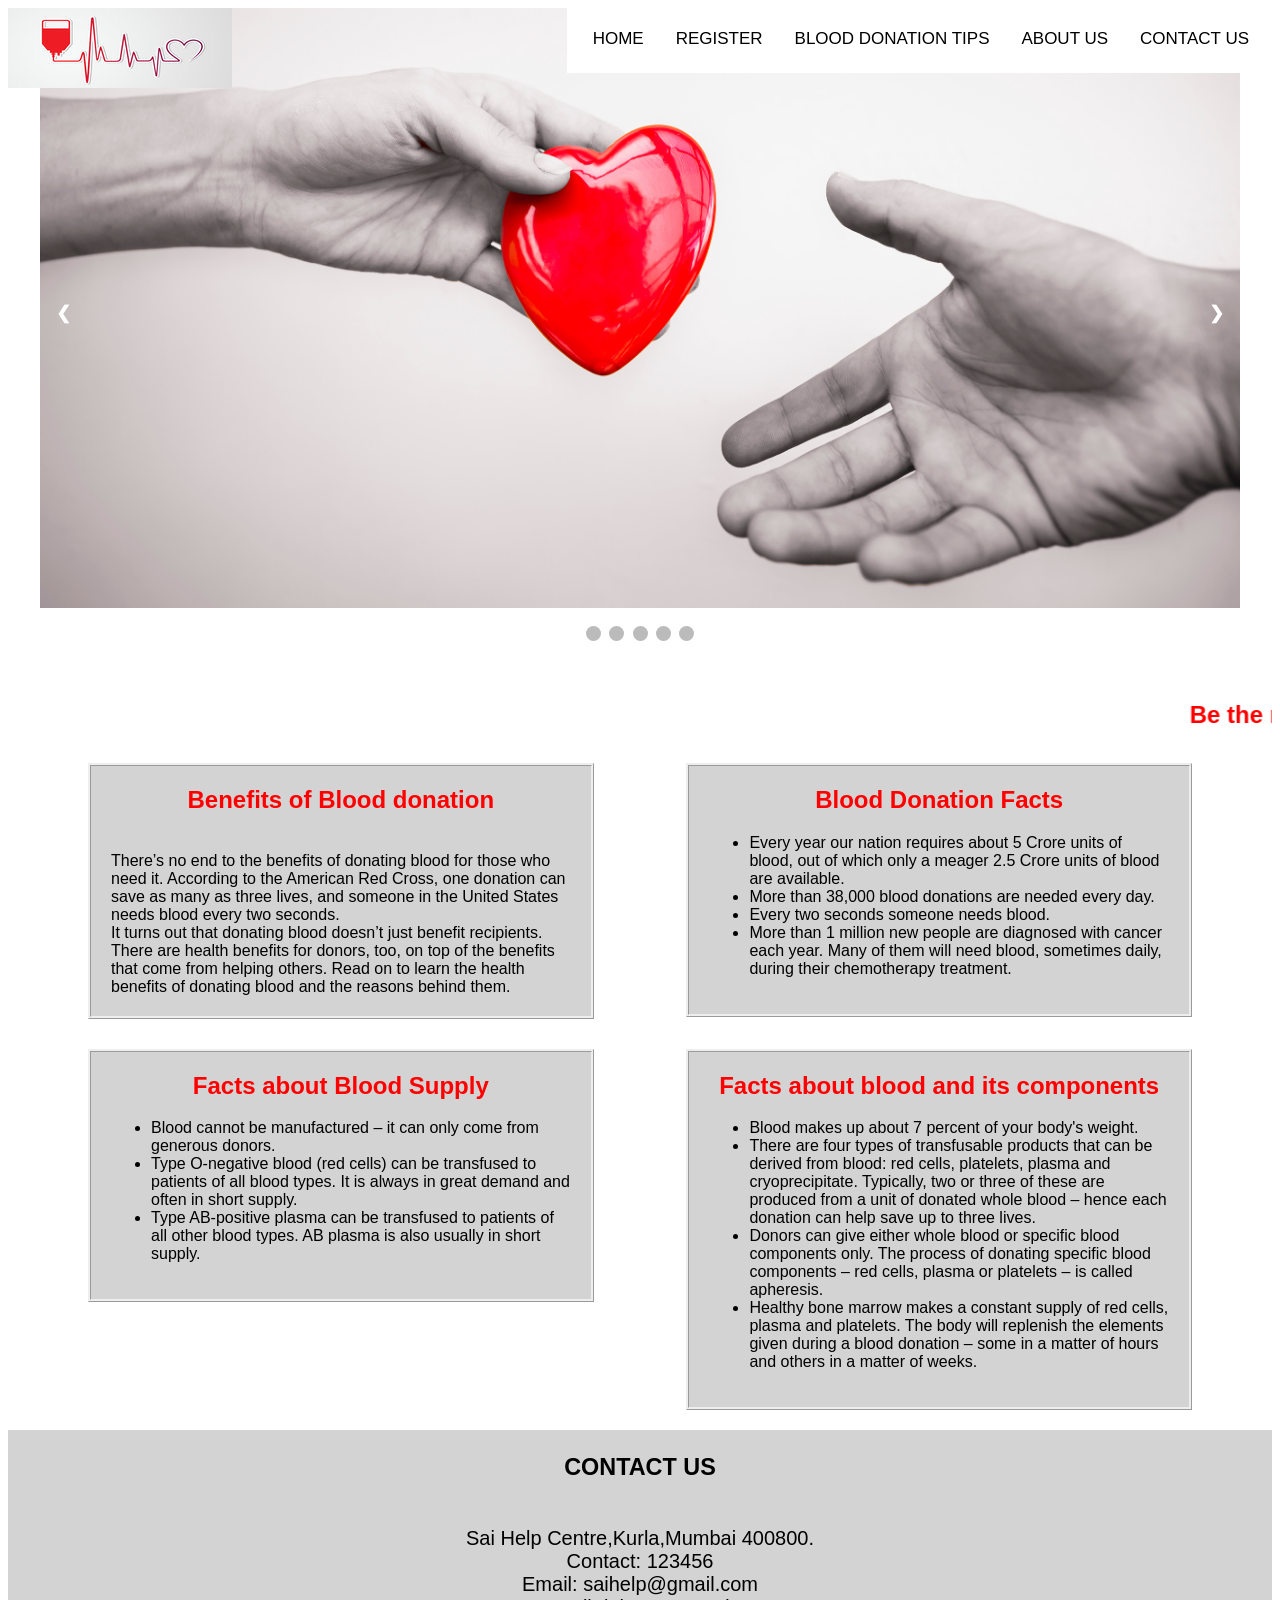
==== index.html @ 66695913 "Blood Donation Website" ====
<!DOCTYPE html>
<html>
<head>
	<meta charset="utf-8" name="viewport" content="width=device-width, initial-scale=1">
	<title> Online Blood Donation</title>
	<link rel="stylesheet" type="text/css" href="blood.css">
	<script type="text/javascript">
	var slideIndex = 1;
		showSlides(slideIndex);

		// Next/previous controls
		function plusSlides(n) {
  		showSlides(slideIndex += n);
  		}

		// Thumbnail image controls
		function currentSlide(n) {
 		showSlides(slideIndex = n);
		}

		function showSlides(n) {
 		 var i;
  		var slides = document.getElementsByClassName("mySlides");
  		var dots = document.getElementsByClassName("dot");
  		if (n > slides.length) {slideIndex = 1} 
  		if (n < 1) {slideIndex = slides.length}
  		for (i = 0; i < slides.length; i++) {
     		 slides[i].style.display = "none"; 
  		}
  		for (i = 0; i < dots.length; i++) {
      		dots[i].className = dots[i].className.replace(" active", "");
  		}
  		slides[slideIndex-1].style.display = "block"; 
  		dots[slideIndex-1].className += "active";
}
	</script>
</head>
<body>
<div class="head" id="home"> 
 	<img src="rsz_201705-veradas.jpg" class="head_img">
 	<nav>
 	<div class="navid" >
 	<a href=#home>HOME</a> 
 	<a href=donor.html>REGISTER</a>
 	<a href=tips.html>BLOOD DONATION TIPS</a>
 	<a href=aboutus.html>ABOUT US</a>
 	<a href=#contact>CONTACT US</a>
 	
 	</div>
 	</nav>
 </div>

<!-- Slideshow container -->
<div class="slideshow-container">

  <!-- Full-width images with number and caption text -->
  <div class="mySlides" >
    <img src="sbcltr-blood-donation.jpg" style="height: 600px;width: 1200px">
  </div>

  <div class="mySlides" id="hidden_slide">
    <img src="img1.jpg" style="height: 600px;width: 1200px">
  </div>

  <div class="mySlides" id="hidden_slide">
    <img src="img2.jpg" style="height: 600px;width: 1200px">
  </div>

  <div class="mySlides" id="hidden_slide">
    <img src="img6.jpg" style="height: 600px;width: 1200px">
  </div>

  <div class="mySlides" id="hidden_slide">
    <img src="img4.jpg" style="height: 600px;width: 1200px">
  </div>

  <!-- Next and previous buttons -->
  <a class="prev" onclick="plusSlides(-1)">&#10094;</a>
  <a class="next" onclick="plusSlides(1)">&#10095;</a>
</div>
<br>

<!-- The dots/circles -->
<div style="text-align:center">
  <span class="dot" onclick="currentSlide(1)"></span> 
  <span class="dot" onclick="currentSlide(2)"></span> 
  <span class="dot" onclick="currentSlide(3)"></span> 
  <span class="dot" onclick="currentSlide(4)"></span> 
  <span class="dot" onclick="currentSlide(5)"></span> 
</div>
<!--End of Slideshow-->

<br><br>
<marquee><h2><span style="color:red">Be the reason for someones' smile :)</span></h2></marquee>

<div class="row">
<div class="alignleft">
	<center><h2><span style="color:red">Benefits of Blood donation</span></h2><br></center>
		There’s no end to the benefits of donating blood for those who need it. According to the American Red Cross, one donation can save as many as three lives, and someone in the United States needs blood every two seconds.
		<br>
		It turns out that donating blood doesn’t just benefit recipients. There are health benefits for donors, too, on top of the benefits that come from helping others. Read on to learn the health benefits of donating blood and the reasons behind them.
</div>

<div class="alignright">
	<center><h2><span style="color:red">Blood Donation Facts</span></h2></center>
	<ul>
		<li>Every year our nation requires about 5 Crore units of blood, out of which only a meager 2.5 Crore units of blood are available.</li>
		<li>More than 38,000 blood donations are needed every day.</li>
		<li>Every two seconds someone needs blood.</li>
		<li>More than 1 million new people are diagnosed with cancer each year. Many of them will need blood, sometimes daily, during their chemotherapy treatment.</li>

	</ul>
</div>
</div>

<div class="row">
<div class="alignleft">
	<center><h2><span style="color:red">Facts about Blood Supply</span></h2></center>
	<ul>
		<li>Blood cannot be manufactured – it can only come from generous donors.</li>
		<li>Type O-negative blood (red cells) can be transfused to patients of all blood types. It is always in great demand and often in short supply.</li>
		<li>Type AB-positive plasma can be transfused to patients of all other blood types. AB plasma is also usually in short supply.</li>
	</ul>
</div>

<div class="alignright">
	<center><h2><span style="color:red">Facts about blood and its components</span></h2></center>
	<ul>
		<li>Blood makes up about 7 percent of your body's weight.</li>
		<li>There are four types of transfusable products that can be derived from blood: red cells, platelets, plasma and cryoprecipitate. Typically, two or three of these are produced from a unit of donated whole blood – hence each donation can help save up to three lives.</li>
		<li>Donors can give either whole blood or specific blood components only. The process of donating specific blood components – red cells, plasma or platelets – is called apheresis.</li>
		<li>Healthy bone marrow makes a constant supply of red cells, plasma and platelets. The body will replenish the elements given during a blood donation – some in a matter of hours and others in a matter of weeks.</li>
	</ul>
</div>
</div>


<div id="contact">
	<center>
		<h3>CONTACT US</h3><br>
		Sai Help Centre,Kurla,Mumbai 400800.<br>
		Contact: 123456<br>
		Email: saihelp@gmail.com<br>
		&copy; All rights reserved<br>
	</center>
	
</div>
</body>
</html>
---- blood.css ----
body{
    background-repeat: no-repeat;
    background-size: 100%;
    font-family: Georgia, sans-serif;
    font-size: 16px;

}

* {
    box-sizing: border-box;
}

.bgimage{
  background-image:url(heart.jpg);
  width: 100%;
  background-size: 100%;
  background-repeat: no-repeat;
  position: absolute;
  left: 0px;
  bottom: 0px;
  height: 100%;
  overflow: hidden;
  z-index: -1;
  filter: blur(20px);
}

.content{
  z-index: 2;
}


nav{
  float: right;
}

.head_img{
  position: fixed;
  z-index: 2;
}

.navid{
  margin-right: 5px;
  margin-top: 5px;
  padding-top: 10px;
  padding-right: 10px;
  padding-left: 10px;
  padding-bottom: 10px;
  background: white ;
  font-size: 20px;
  display: block;
  overflow: hidden;
  position: fixed;
  right: 0;
  top: 0;
  z-index: 2;
}

.navid a {
  float: left;
  color: black;
  text-align: center;
  padding: 14px 16px;
  text-decoration-color: white;
  font-size: 17px;
}

.navid a:hover {
  color: red;
  
}

.navid a.active {
  background-color: #4CAF50;
  color: white;
}

.left{
  float: left;
  width: 20%;
  margin:auto;
  display: inline-block;
}

.center{
  float: right;
  width: 65%;
  margin: auto;
  display: inline-block;
}

.right{
  float: right;
  width: 20%;
  margin: auto;
  display: inline-block;
}

.row:after {
    content: "";
    display: table;
    clear: both;
}

.alignleft{
  float: left;
  width: 40%;
  margin: block;
  display: inline-block;
  border-style: ridge;
  margin-left: 80px;
  margin-top: 10px;
  margin-right: 10px;
  margin-bottom: 20px;
  padding-left: 20px;
  padding-right: 20px;
  padding-bottom: 20px;
  background-color: lightgrey;
}

.alignright{
 float: right;
  width: 40%;
  margin: auto;
  display: inline-block;
  border-style: ridge;
  margin-left: 10px;
  margin-top: 10px;
  margin-right: 80px;
  margin-bottom: 20px;
  padding-left: 20px;
  padding-right: 20px;
  padding-bottom: 20px;
  background-color: lightgrey;
}

.form_div{
  border-style: ridge;
  margin: auto;
  display: inline-block;
  border-style: ridge;
  margin-left: 10px;
  margin-top: 10px;
  margin-right: 10px;
  margin-bottom: 20px;
  padding-left: 20px;
  padding-right: 20px;
  padding-bottom: 20px;
}

#contact {
   font-size: 20px;
   width: 100%;
   background-color: lightgrey;
   color: black;
   text-align: center;
   display:inline-block;
   margin-top: 5px;
   padding:0px;
   margin:0px;

}


/* Slideshow container */
.slideshow-container {
  height: 600px;
  width: 1200px;
  position: relative;
  margin: auto;
  z-index: 1;
}

/* Hide the images by default */
#hidden_slide {
    display: none;
}

/* Next & previous buttons */
.prev, .next {
  cursor: pointer;
  position: absolute;
  top: 50%;
  width: auto;
  margin-top: -22px;
  padding: 16px;
  color: white;
  font-weight: bold;
  font-size: 18px;
  transition: 0.6s ease;
  border-radius: 0 3px 3px 0;
}

/* Position the "next button" to the right */
.next {
  right: 0;
  border-radius: 3px 0 0 3px;
}

/* On hover, add a black background color with a little bit see-through */
.prev:hover, .next:hover {
  background-color: rgba(0,0,0,0.8);
}

/* The dots/bullets/indicators */
.dot {
  cursor: pointer;
  height: 15px;
  width: 15px;
  margin: 0 2px;
  background-color: #bbb;
  border-radius: 50%;
  display: inline-block;
  transition: background-color 0.6s ease;
}

.active, .dot:hover {
  background-color: #717171;
}

/* Fading animation */
.fade {
  -webkit-animation-name: fade;
  -webkit-animation-duration: 1.5s;
  animation-name: fade;
  animation-duration: 1.5s;
}

@-webkit-keyframes fade {
  from {opacity: .4} 
  to {opacity: 1}
}

@keyframes fade {
  from {opacity: .4} 
  to {opacity: 1}
}
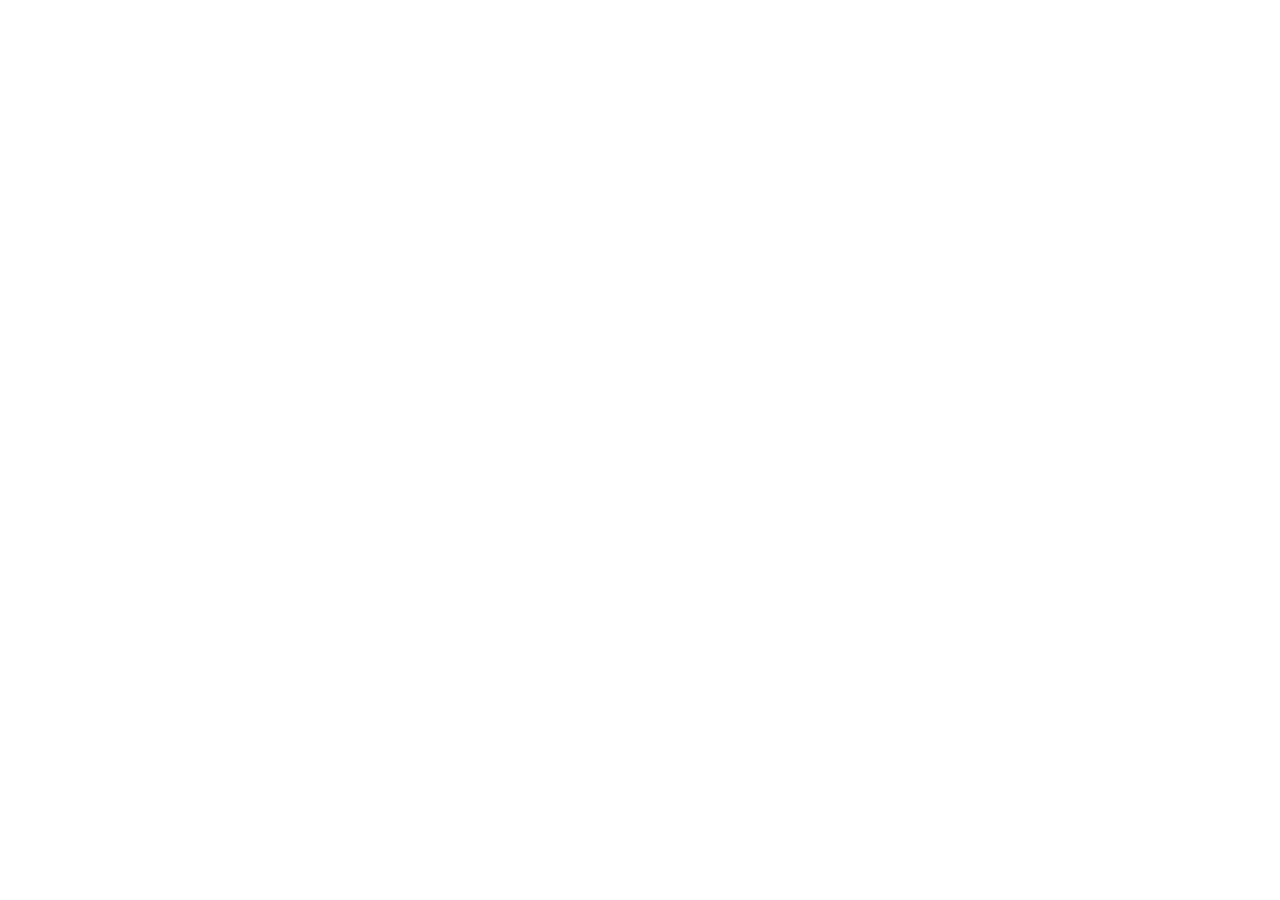
==== commit a356b2b9: "Add files via upload" ====
--- a/index.html
+++ b/index.html
@@ -1,149 +1,9 @@
 <!DOCTYPE html>
 <html>
 <head>
-	<meta charset="utf-8" name="viewport" content="width=device-width, initial-scale=1">
-	<title> Online Blood Donation</title>
-	<link rel="stylesheet" type="text/css" href="blood.css">
-	<script type="text/javascript">
-	var slideIndex = 1;
-		showSlides(slideIndex);
-
-		// Next/previous controls
-		function plusSlides(n) {
-  		showSlides(slideIndex += n);
-  		}
-
-		// Thumbnail image controls
-		function currentSlide(n) {
- 		showSlides(slideIndex = n);
-		}
-
-		function showSlides(n) {
- 		 var i;
-  		var slides = document.getElementsByClassName("mySlides");
-  		var dots = document.getElementsByClassName("dot");
-  		if (n > slides.length) {slideIndex = 1} 
-  		if (n < 1) {slideIndex = slides.length}
-  		for (i = 0; i < slides.length; i++) {
-     		 slides[i].style.display = "none"; 
-  		}
-  		for (i = 0; i < dots.length; i++) {
-      		dots[i].className = dots[i].className.replace(" active", "");
-  		}
-  		slides[slideIndex-1].style.display = "block"; 
-  		dots[slideIndex-1].className += "active";
-}
-	</script>
+	<title>PLICS Dashboard for the position of Cost Analyst</title>
 </head>
 <body>
-<div class="head" id="home"> 
- 	<img src="rsz_201705-veradas.jpg" class="head_img">
- 	<nav>
- 	<div class="navid" >
- 	<a href=#home>HOME</a> 
- 	<a href=donor.html>REGISTER</a>
- 	<a href=tips.html>BLOOD DONATION TIPS</a>
- 	<a href=aboutus.html>ABOUT US</a>
- 	<a href=#contact>CONTACT US</a>
- 	
- 	</div>
- 	</nav>
- </div>
-
-<!-- Slideshow container -->
-<div class="slideshow-container">
-
-  <!-- Full-width images with number and caption text -->
-  <div class="mySlides" >
-    <img src="sbcltr-blood-donation.jpg" style="height: 600px;width: 1200px">
-  </div>
-
-  <div class="mySlides" id="hidden_slide">
-    <img src="img1.jpg" style="height: 600px;width: 1200px">
-  </div>
-
-  <div class="mySlides" id="hidden_slide">
-    <img src="img2.jpg" style="height: 600px;width: 1200px">
-  </div>
-
-  <div class="mySlides" id="hidden_slide">
-    <img src="img6.jpg" style="height: 600px;width: 1200px">
-  </div>
-
-  <div class="mySlides" id="hidden_slide">
-    <img src="img4.jpg" style="height: 600px;width: 1200px">
-  </div>
-
-  <!-- Next and previous buttons -->
-  <a class="prev" onclick="plusSlides(-1)">&#10094;</a>
-  <a class="next" onclick="plusSlides(1)">&#10095;</a>
-</div>
-<br>
-
-<!-- The dots/circles -->
-<div style="text-align:center">
-  <span class="dot" onclick="currentSlide(1)"></span> 
-  <span class="dot" onclick="currentSlide(2)"></span> 
-  <span class="dot" onclick="currentSlide(3)"></span> 
-  <span class="dot" onclick="currentSlide(4)"></span> 
-  <span class="dot" onclick="currentSlide(5)"></span> 
-</div>
-<!--End of Slideshow-->
-
-<br><br>
-<marquee><h2><span style="color:red">Be the reason for someones' smile :)</span></h2></marquee>
-
-<div class="row">
-<div class="alignleft">
-	<center><h2><span style="color:red">Benefits of Blood donation</span></h2><br></center>
-		There’s no end to the benefits of donating blood for those who need it. According to the American Red Cross, one donation can save as many as three lives, and someone in the United States needs blood every two seconds.
-		<br>
-		It turns out that donating blood doesn’t just benefit recipients. There are health benefits for donors, too, on top of the benefits that come from helping others. Read on to learn the health benefits of donating blood and the reasons behind them.
-</div>
-
-<div class="alignright">
-	<center><h2><span style="color:red">Blood Donation Facts</span></h2></center>
-	<ul>
-		<li>Every year our nation requires about 5 Crore units of blood, out of which only a meager 2.5 Crore units of blood are available.</li>
-		<li>More than 38,000 blood donations are needed every day.</li>
-		<li>Every two seconds someone needs blood.</li>
-		<li>More than 1 million new people are diagnosed with cancer each year. Many of them will need blood, sometimes daily, during their chemotherapy treatment.</li>
-
-	</ul>
-</div>
-</div>
-
-<div class="row">
-<div class="alignleft">
-	<center><h2><span style="color:red">Facts about Blood Supply</span></h2></center>
-	<ul>
-		<li>Blood cannot be manufactured – it can only come from generous donors.</li>
-		<li>Type O-negative blood (red cells) can be transfused to patients of all blood types. It is always in great demand and often in short supply.</li>
-		<li>Type AB-positive plasma can be transfused to patients of all other blood types. AB plasma is also usually in short supply.</li>
-	</ul>
-</div>
-
-<div class="alignright">
-	<center><h2><span style="color:red">Facts about blood and its components</span></h2></center>
-	<ul>
-		<li>Blood makes up about 7 percent of your body's weight.</li>
-		<li>There are four types of transfusable products that can be derived from blood: red cells, platelets, plasma and cryoprecipitate. Typically, two or three of these are produced from a unit of donated whole blood – hence each donation can help save up to three lives.</li>
-		<li>Donors can give either whole blood or specific blood components only. The process of donating specific blood components – red cells, plasma or platelets – is called apheresis.</li>
-		<li>Healthy bone marrow makes a constant supply of red cells, plasma and platelets. The body will replenish the elements given during a blood donation – some in a matter of hours and others in a matter of weeks.</li>
-	</ul>
-</div>
-</div>
-
-
-<div id="contact">
-	<center>
-		<h3>CONTACT US</h3><br>
-		Sai Help Centre,Kurla,Mumbai 400800.<br>
-		Contact: 123456<br>
-		Email: saihelp@gmail.com<br>
-		&copy; All rights reserved<br>
-	</center>
-	
-</div>
+<script type='module' src='https://prod-uk-a.online.tableau.com/javascripts/api/tableau.embedding.3.latest.min.js'></script><tableau-viz id='tableau-viz' src='https://prod-uk-a.online.tableau.com/t/tableautrial1902/views/PLICS-Dashboard/Home' width='1680' height='958' toolbar='bottom' ></tableau-viz>
 </body>
 </html>
